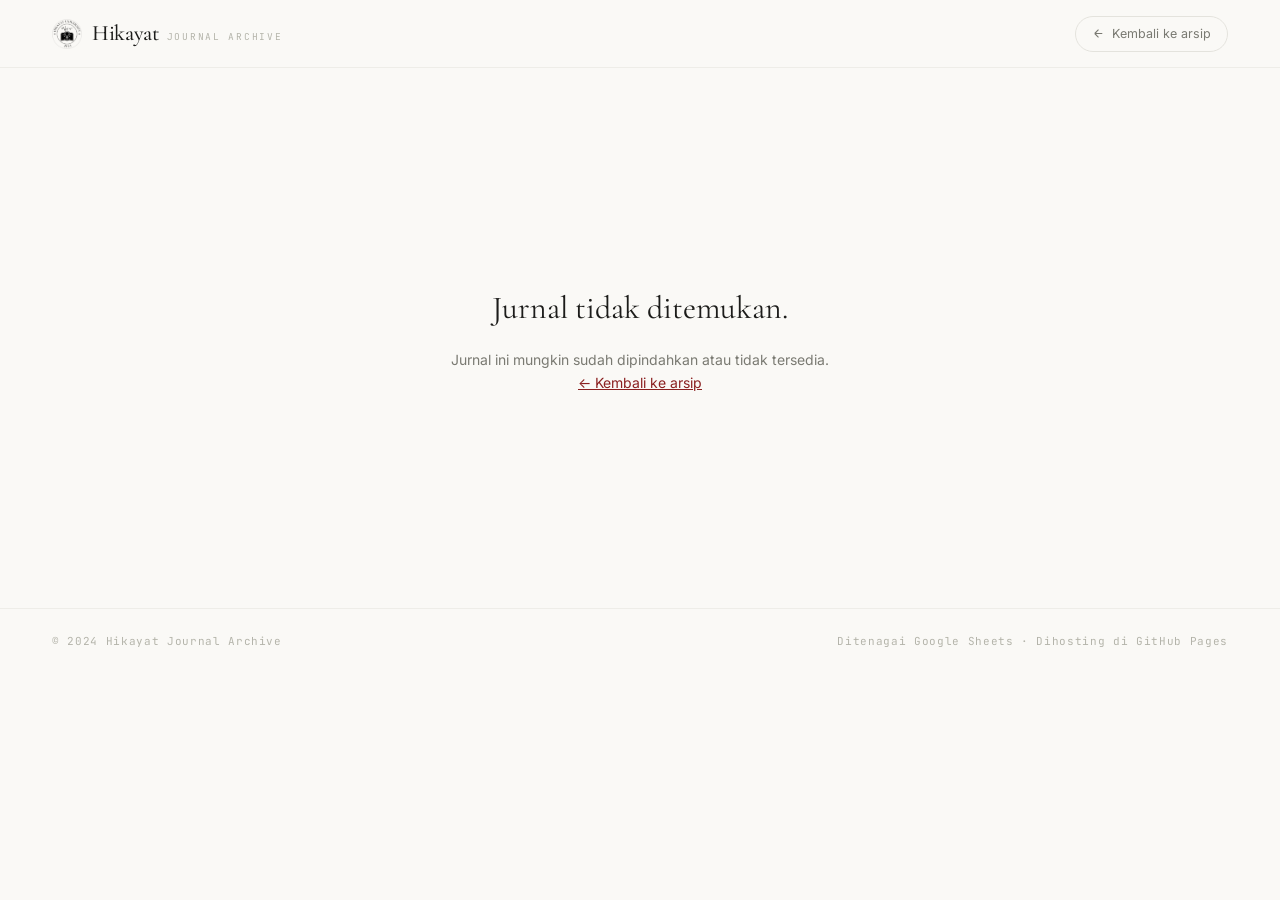
==== jurnal.html @ 31cbf6dc "Add files via upload" ====
<!DOCTYPE html>
<html lang="id">
<head>
  <meta charset="UTF-8" />
  <meta name="viewport" content="width=device-width, initial-scale=1.0" />
  <title>Jurnal — Hikayat Journal Archive</title>
  <link rel="preconnect" href="https://fonts.googleapis.com" />
  <link rel="preconnect" href="https://fonts.gstatic.com" crossorigin />
  <link href="https://fonts.googleapis.com/css2?family=Cormorant+Garamond:ital,wght@0,300;0,400;0,500;0,600;1,300;1,400;1,500&family=Inter:wght@300;400;500&family=JetBrains+Mono:wght@400;500&display=swap" rel="stylesheet" />
  <style>
    *, *::before, *::after { box-sizing: border-box; margin: 0; padding: 0; }

    :root {
      --ink:        #1c1c1a;
      --ink-light:  #7a7a72;
      --ink-faint:  #b4b4aa;
      --paper:      #faf9f6;
      --paper-dim:  #eeede8;
      --paper-mid:  #e4e3dd;
      --accent:     #8b2020;
      --white:      #ffffff;

      --f-display: 'Cormorant Garamond', Georgia, serif;
      --f-body:    'Inter', system-ui, sans-serif;
      --f-mono:    'JetBrains Mono', monospace;
      --r: 12px;
      --t: 220ms cubic-bezier(0.25, 0.46, 0.45, 0.94);
    }

    html { scroll-behavior: smooth; }

    body {
      font-family: var(--f-body);
      background: var(--paper);
      color: var(--ink);
      font-size: 15px;
      line-height: 1.6;
      -webkit-font-smoothing: antialiased;
    }

    /* ── NAV ── */
    nav {
      position: sticky; top: 0; z-index: 100;
      background: rgba(250, 249, 246, 0.92);
      backdrop-filter: blur(20px);
      -webkit-backdrop-filter: blur(20px);
      border-bottom: 1px solid var(--paper-dim);
      padding: 0 52px; height: 68px;
      display: flex; align-items: center; justify-content: space-between;
    }

    .nav-brand {
      text-decoration: none; color: var(--ink);
      display: flex; align-items: center; gap: 10px;
    }
    .nav-brand img { height: 30px; width: auto; display: block; }
    .nav-brand-word {
      font-family: var(--f-display);
      font-size: 22px; font-weight: 500; letter-spacing: -0.3px;
    }
    .nav-brand-sub {
      font-family: var(--f-mono);
      font-size: 9.5px; letter-spacing: 0.18em;
      text-transform: uppercase; color: var(--ink-faint);
    }

    .btn-back {
      display: inline-flex; align-items: center; gap: 7px;
      font-family: var(--f-body); font-size: 12.5px; font-weight: 400;
      color: var(--ink-light); text-decoration: none;
      border: 1px solid var(--paper-mid); border-radius: 100px;
      padding: 7px 16px; transition: all var(--t);
    }
    .btn-back:hover { border-color: var(--ink-faint); color: var(--ink); }
    .btn-back svg { flex-shrink: 0; }

    /* ── LOADING ── */
    .loading-screen {
      min-height: 60vh;
      display: flex; align-items: center; justify-content: center;
      flex-direction: column; gap: 16px;
    }
    .loading-dot {
      width: 6px; height: 6px; border-radius: 50%;
      background: var(--ink-faint);
      animation: pulse 1.4s ease-in-out infinite;
    }
    @keyframes pulse {
      0%, 100% { opacity: 0.2; transform: scale(0.8); }
      50% { opacity: 1; transform: scale(1); }
    }
    .loading-label {
      font-family: var(--f-mono); font-size: 10px;
      letter-spacing: 0.16em; text-transform: uppercase;
      color: var(--ink-faint);
    }

    /* ── ERROR ── */
    .error-screen {
      min-height: 60vh;
      display: none; align-items: center; justify-content: center;
      flex-direction: column; gap: 16px; text-align: center;
      padding: 40px;
    }
    .error-screen.show { display: flex; }
    .error-screen h2 {
      font-family: var(--f-display); font-size: 32px;
      font-weight: 400; color: var(--ink);
    }
    .error-screen p { font-size: 14px; color: var(--ink-light); }
    .error-screen a { color: var(--accent); }

    /* ── HERO JURNAL ── */
    .jurnal-hero {
      max-width: 860px; margin: 0 auto;
      padding: 72px 52px 56px;
      border-bottom: 1px solid var(--paper-dim);
    }

    .jurnal-eyebrow {
      display: flex; align-items: center; gap: 12px;
      margin-bottom: 28px;
    }

    .badge {
      font-family: var(--f-mono); font-size: 9.5px; font-weight: 500;
      letter-spacing: 0.1em; text-transform: uppercase;
      padding: 4px 12px; border-radius: 100px;
    }
    .b-sains      { background:#edf2ff; color:#2b5ce6; }
    .b-sosial     { background:#fff4e6; color:#c26400; }
    .b-hukum      { background:#f0fff4; color:#2d8c4e; }
    .b-ekonomi    { background:#fff0f6; color:#c2266a; }
    .b-teknologi  { background:#f3f0ff; color:#6741d9; }
    .b-kesehatan  { background:#e6fcf5; color:#0c7a5e; }
    .b-pendidikan { background:#fff9db; color:#896a00; }
    .b-lain       { background:#f1f3f5; color:#495057; }

    .jurnal-year {
      font-family: var(--f-mono); font-size: 10.5px;
      color: var(--ink-faint); letter-spacing: 0.06em;
    }

    .jurnal-title {
      font-family: var(--f-display);
      font-size: clamp(36px, 4.5vw, 58px);
      font-weight: 400; line-height: 1.08;
      letter-spacing: -1.5px; color: var(--ink);
      margin-bottom: 24px;
    }

    .jurnal-authors {
      font-family: var(--f-body);
      font-size: 14px; font-weight: 300;
      color: var(--ink-light); line-height: 1.7;
      margin-bottom: 32px;
    }
    .jurnal-authors strong {
      font-weight: 400; color: var(--ink);
    }

    /* Meta grid */
    .jurnal-meta {
      display: flex; gap: 32px; flex-wrap: wrap;
      padding: 24px 0; border-top: 1px solid var(--paper-dim);
    }
    .meta-item { display: flex; flex-direction: column; gap: 4px; }
    .meta-lbl {
      font-family: var(--f-mono); font-size: 9px;
      letter-spacing: 0.16em; text-transform: uppercase;
      color: var(--ink-faint);
    }
    .meta-val {
      font-size: 13.5px; font-weight: 400; color: var(--ink);
    }
    .meta-val a {
      color: var(--accent); text-decoration: none;
    }
    .meta-val a:hover { text-decoration: underline; }

    /* ── BODY CONTENT ── */
    .jurnal-body {
      max-width: 860px; margin: 0 auto;
      padding: 56px 52px 40px;
    }

    .section-label {
      font-family: var(--f-mono); font-size: 9.5px;
      letter-spacing: 0.18em; text-transform: uppercase;
      color: var(--accent); font-weight: 400;
      margin-bottom: 16px;
      display: flex; align-items: center; gap: 10px;
    }
    .section-label::after {
      content: '';
      flex: 1; height: 1px;
      background: var(--paper-dim);
    }

    .jurnal-abstract {
      font-family: var(--f-display);
      font-size: clamp(19px, 2.2vw, 24px);
      font-weight: 300; line-height: 1.72;
      letter-spacing: -0.2px; color: var(--ink);
      margin-bottom: 56px;
    }

    /* Keywords */
    .kw-section { margin-bottom: 56px; }
    .kw-wrap { display: flex; gap: 8px; flex-wrap: wrap; margin-top: 4px; }
    .kw {
      padding: 6px 16px;
      background: var(--white);
      border: 1px solid var(--paper-dim);
      border-radius: 100px;
      font-family: var(--f-body);
      font-size: 12.5px; color: var(--ink-light);
      transition: all var(--t);
    }
    .kw:hover { border-color: var(--ink-faint); color: var(--ink); }

    /* ── PDF VIEWER ── */
    .pdf-section { margin-bottom: 64px; }

    .pdf-viewer-wrap {
      border: 1px solid var(--paper-dim);
      border-radius: var(--r);
      overflow: hidden;
      background: var(--white);
    }

    .pdf-toolbar {
      display: flex; align-items: center; justify-content: space-between;
      padding: 14px 20px;
      border-bottom: 1px solid var(--paper-dim);
      background: var(--paper);
    }
    .pdf-toolbar-label {
      font-family: var(--f-mono); font-size: 10px;
      letter-spacing: 0.14em; text-transform: uppercase;
      color: var(--ink-faint);
    }
    .pdf-toolbar-actions { display: flex; gap: 8px; }

    .btn-outline {
      display: inline-flex; align-items: center; gap: 6px;
      font-family: var(--f-body); font-size: 12px; font-weight: 400;
      color: var(--ink-light); background: var(--white);
      border: 1px solid var(--paper-dim); border-radius: 100px;
      padding: 6px 14px; cursor: pointer; text-decoration: none;
      transition: all var(--t);
    }
    .btn-outline:hover { border-color: var(--ink-faint); color: var(--ink); }

    .btn-primary {
      display: inline-flex; align-items: center; gap: 6px;
      font-family: var(--f-body); font-size: 12px; font-weight: 400;
      color: var(--white); background: var(--ink);
      border: 1px solid var(--ink); border-radius: 100px;
      padding: 6px 14px; cursor: pointer; text-decoration: none;
      transition: all var(--t);
    }
    .btn-primary:hover { background: #333330; border-color: #333330; }

    .pdf-frame {
      width: 100%; height: 78vh;
      border: none; display: block;
      background: #f5f5f5;
    }

    .pdf-unavailable {
      padding: 64px 40px;
      text-align: center;
      display: none;
    }
    .pdf-unavailable.show { display: block; }
    .pdf-unavailable p {
      font-family: var(--f-display); font-size: 20px;
      font-weight: 300; color: var(--ink-light);
      line-height: 1.6; margin-bottom: 24px;
    }

    /* ── CTA FOOTER ── */
    .jurnal-cta {
      border-top: 1px solid var(--paper-dim);
      padding: 40px 0 80px;
      display: flex; align-items: center; justify-content: space-between;
      gap: 24px; flex-wrap: wrap;
    }
    .jurnal-cta-text {
      font-family: var(--f-display); font-size: 18px;
      font-weight: 300; color: var(--ink-light);
    }
    .cta-actions { display: flex; gap: 10px; flex-wrap: wrap; }

    .btn-cta-dl {
      display: inline-flex; align-items: center; gap: 8px;
      font-family: var(--f-body); font-size: 13.5px; font-weight: 400;
      color: var(--white); background: var(--ink);
      border: 1px solid var(--ink); border-radius: 100px;
      padding: 11px 24px; text-decoration: none;
      transition: all var(--t);
    }
    .btn-cta-dl:hover { background: #333330; border-color: #333330; }

    .btn-cta-ext {
      display: inline-flex; align-items: center; gap: 8px;
      font-family: var(--f-body); font-size: 13.5px; font-weight: 400;
      color: var(--ink-light); background: transparent;
      border: 1px solid var(--paper-mid); border-radius: 100px;
      padding: 11px 24px; text-decoration: none;
      transition: all var(--t);
    }
    .btn-cta-ext:hover { border-color: var(--ink-faint); color: var(--ink); }

    /* ── FOOTER ── */
    footer {
      border-top: 1px solid var(--paper-dim);
      padding: 24px 52px;
      display: flex; align-items: center; justify-content: space-between;
    }
    footer p {
      font-family: var(--f-mono); font-size: 11px;
      color: var(--ink-faint); letter-spacing: 0.06em;
    }

    /* ── RESPONSIVE ── */
    @media (max-width: 760px) {
      nav { padding: 0 24px; }
      .jurnal-hero, .jurnal-body { padding-left: 24px; padding-right: 24px; }
      .jurnal-title { letter-spacing: -1px; }
      .pdf-frame { height: 55vh; }
      .jurnal-cta { flex-direction: column; align-items: flex-start; }
      footer { padding: 20px 24px; flex-direction: column; gap: 6px; }
    }

    @media (prefers-reduced-motion: reduce) {
      *, *::before, *::after { transition: none !important; animation: none !important; }
    }
  </style>
</head>
<body>

<!-- NAV -->
<nav>
  <a href="index.html" class="nav-brand">
    <img src="Logo.png" alt="Hikayat Journal Archive" />
    <span style="display:flex;align-items:baseline;gap:8px;">
      <span class="nav-brand-word">Hikayat</span>
      <span class="nav-brand-sub">Journal Archive</span>
    </span>
  </a>
  <a href="index.html" class="btn-back">
    <svg width="13" height="13" fill="none" stroke="currentColor" stroke-width="2" viewBox="0 0 24 24">
      <path d="M19 12H5M5 12l7 7M5 12l7-7"/>
    </svg>
    Kembali ke arsip
  </a>
</nav>

<!-- LOADING -->
<div class="loading-screen" id="loadingScreen">
  <div class="loading-dot"></div>
  <p class="loading-label">Memuat jurnal</p>
</div>

<!-- ERROR -->
<div class="error-screen" id="errorScreen">
  <h2>Jurnal tidak ditemukan.</h2>
  <p>Jurnal ini mungkin sudah dipindahkan atau tidak tersedia.<br>
  <a href="index.html">← Kembali ke arsip</a></p>
</div>

<!-- KONTEN JURNAL -->
<div id="jurnalContent" style="display:none;">

  <!-- HERO -->
  <header class="jurnal-hero">
    <div class="jurnal-eyebrow">
      <span class="badge" id="jBadge"></span>
      <span class="jurnal-year" id="jYear"></span>
    </div>
    <h1 class="jurnal-title" id="jTitle"></h1>
    <p class="jurnal-authors" id="jAuthors"></p>
    <div class="jurnal-meta" id="jMeta"></div>
  </header>

  <!-- BODY -->
  <main class="jurnal-body">

    <!-- ABSTRAK -->
    <section style="margin-bottom: 56px;">
      <p class="section-label">Abstrak</p>
      <p class="jurnal-abstract" id="jAbstract"></p>
    </section>

    <!-- KATA KUNCI -->
    <section class="kw-section">
      <p class="section-label">Kata Kunci</p>
      <div class="kw-wrap" id="jKeywords"></div>
    </section>

    <!-- PDF VIEWER -->
    <section class="pdf-section" id="pdfSection">
      <p class="section-label">Dokumen</p>
      <div class="pdf-viewer-wrap">
        <div class="pdf-toolbar">
          <span class="pdf-toolbar-label">Full text</span>
          <div class="pdf-toolbar-actions">
            <a href="#" class="btn-outline" id="btnOpenNew" target="_blank" rel="noopener">
              <svg width="12" height="12" fill="none" stroke="currentColor" stroke-width="2" viewBox="0 0 24 24">
                <path d="M18 13v6a2 2 0 0 1-2 2H5a2 2 0 0 1-2-2V8a2 2 0 0 1 2-2h6"/>
                <polyline points="15 3 21 3 21 9"/><line x1="10" y1="14" x2="21" y2="3"/>
              </svg>
              Buka di tab baru
            </a>
            <a href="#" class="btn-primary" id="btnDownload" target="_blank" rel="noopener">
              <svg width="12" height="12" fill="none" stroke="currentColor" stroke-width="2" viewBox="0 0 24 24">
                <path d="M21 15v4a2 2 0 0 1-2 2H5a2 2 0 0 1-2-2v-4"/>
                <polyline points="7 10 12 15 17 10"/><line x1="12" y1="15" x2="12" y2="3"/>
              </svg>
              Unduh PDF
            </a>
          </div>
        </div>
        <iframe class="pdf-frame" id="pdfFrame" title="Dokumen jurnal"></iframe>
        <div class="pdf-unavailable" id="pdfUnavailable">
          <p>Dokumen full text belum tersedia untuk jurnal ini.</p>
          <a href="#" class="btn-cta-ext" id="btnLinkFallback" target="_blank" rel="noopener" style="display:none;">
            Buka di sumber asli →
          </a>
        </div>
      </div>
    </section>

    <!-- CTA -->
    <div class="jurnal-cta">
      <p class="jurnal-cta-text">Temukan lebih banyak karya penelitian.</p>
      <div class="cta-actions" id="jCtaActions"></div>
    </div>

  </main>
</div>

<!-- FOOTER -->
<footer>
  <p>© 2024 Hikayat Journal Archive</p>
  <p>Ditenagai Google Sheets · Dihosting di GitHub Pages</p>
</footer>

<script>
  // ── CONFIG — samakan dengan index.html ──
  const SHEET_CSV_URL = "https://docs.google.com/spreadsheets/d/e/2PACX-1vS3NnGuIRou-yGn_Ly-YJFFwL18UWakhwrKK1UG0dIv_1KqaBICXdNUMzrRw3vczjFv44ZfTTjS-w7l/pub?gid=0&single=true&output=csv";

  // ── BADGE CLASS ──
  const BADGE = {
    sains:"b-sains", sosial:"b-sosial", hukum:"b-hukum",
    ekonomi:"b-ekonomi", teknologi:"b-teknologi",
    kesehatan:"b-kesehatan", pendidikan:"b-pendidikan"
  };
  function badgeClass(b) {
    if (!b) return "b-lain";
    return BADGE[b.toLowerCase()] || "b-lain";
  }

  // ── PARSE CSV ──
  function parseCSV(text) {
    const lines = text.trim().split("\n");
    if (lines.length < 2) return [];
    const headers = lines[0].split(",").map(h => h.replace(/"/g,"").trim().toLowerCase());
    return lines.slice(1).map((line, idx) => {
      const cols = []; let cur = "", inQ = false;
      for (let i = 0; i < line.length; i++) {
        const c = line[i];
        if (c === '"') { inQ = !inQ; }
        else if (c === ',' && !inQ) { cols.push(cur.trim()); cur = ""; }
        else { cur += c; }
      }
      cols.push(cur.trim());
      const obj = { id: idx + 1 };
      headers.forEach((h, i) => { obj[h] = (cols[i] || "").replace(/^"|"$/g, "").trim(); });
      return obj;
    }).filter(r => r.judul);
  }

  // ── DRIVE CONVERTERS ──
  function driveToPDF(url) {
    if (!url || url === "-" || url === "") return "";
    if (url.includes("export=download") || url.includes("uc?export")) return url;
    const m1 = url.match(/\/file\/d\/([a-zA-Z0-9_-]+)/);
    if (m1) return `https://drive.google.com/file/d/${m1[1]}/preview`;
    const m2 = url.match(/[?&]id=([a-zA-Z0-9_-]+)/);
    if (m2) return `https://drive.google.com/file/d/${m2[1]}/preview`;
    return url;
  }
  function driveDownload(url) {
    if (!url || url === "-" || url === "") return "";
    const m1 = url.match(/\/file\/d\/([a-zA-Z0-9_-]+)/);
    if (m1) return `https://drive.google.com/uc?export=download&id=${m1[1]}`;
    const m2 = url.match(/[?&]id=([a-zA-Z0-9_-]+)/);
    if (m2) return `https://drive.google.com/uc?export=download&id=${m2[1]}`;
    return url;
  }

  // ── RENDER ──
  function renderJurnal(j) {
    document.title = j.judul + " — Hikayat Journal Archive";

    // Badge + tahun
    const badge = document.getElementById("jBadge");
    badge.textContent = j.bidang || "Umum";
    badge.className = "badge " + badgeClass(j.bidang);
    document.getElementById("jYear").textContent = j.tahun || "";

    // Judul
    document.getElementById("jTitle").textContent = j.judul;

    // Penulis
    const penulisArr = j.penulis.split(";").map(p => p.trim()).filter(Boolean);
    document.getElementById("jAuthors").innerHTML =
      penulisArr.map((p, i) =>
        `<strong>${p}</strong>${i < penulisArr.length - 1 ? ' · ' : ''}`
      ).join('');

    // Meta
    const metaItems = [];
    if (j.bidang)       metaItems.push({ lbl: "Bidang", val: j.bidang });
    if (j.tahun)        metaItems.push({ lbl: "Tahun", val: j.tahun });
    if (j.doi)          metaItems.push({ lbl: "DOI", val: `<a href="https://doi.org/${j.doi}" target="_blank" rel="noopener">${j.doi}</a>` });
    if (j.link && j.link !== "-") metaItems.push({ lbl: "Sumber", val: `<a href="${j.link}" target="_blank" rel="noopener">Lihat sumber asli →</a>` });

    document.getElementById("jMeta").innerHTML = metaItems.map(m =>
      `<div class="meta-item">
        <span class="meta-lbl">${m.lbl}</span>
        <span class="meta-val">${m.val}</span>
      </div>`
    ).join("");

    // Abstrak
    document.getElementById("jAbstract").textContent = j.abstrak || "Abstrak tidak tersedia.";

    // Kata kunci
    const kwEl = document.getElementById("jKeywords");
    const kws = (j["kata kunci"] || "").split(";").filter(Boolean);
    if (kws.length) {
      kwEl.innerHTML = kws.map(k => `<span class="kw">${k.trim()}</span>`).join("");
    } else {
      kwEl.closest("section").style.display = "none";
    }

    // PDF viewer
    const pdfPreviewUrl  = driveToPDF(j.pdf);
    const pdfDownloadUrl = driveDownload(j.pdf);
    const hasLink = j.link && j.link !== "-" && j.link !== "";

    if (pdfPreviewUrl) {
      document.getElementById("pdfFrame").src = pdfPreviewUrl;
      document.getElementById("btnOpenNew").href    = pdfPreviewUrl.replace("/preview", "/view");
      document.getElementById("btnDownload").href   = pdfDownloadUrl;
    } else {
      document.getElementById("pdfFrame").style.display = "none";
      const unavail = document.getElementById("pdfUnavailable");
      unavail.classList.add("show");
      if (hasLink) {
        const fallback = document.getElementById("btnLinkFallback");
        fallback.href = j.link;
        fallback.style.display = "inline-flex";
      }
    }

    // CTA actions
    const ctaEl = document.getElementById("jCtaActions");
    let ctaHTML = `<a href="index.html" class="btn-cta-ext">← Kembali ke arsip</a>`;
    if (pdfDownloadUrl) {
      ctaHTML += `<a href="${pdfDownloadUrl}" class="btn-cta-dl" target="_blank" rel="noopener">
        <svg width="13" height="13" fill="none" stroke="currentColor" stroke-width="2" viewBox="0 0 24 24">
          <path d="M21 15v4a2 2 0 0 1-2 2H5a2 2 0 0 1-2-2v-4"/>
          <polyline points="7 10 12 15 17 10"/><line x1="12" y1="15" x2="12" y2="3"/>
        </svg>
        Unduh PDF
      </a>`;
    }
    ctaEl.innerHTML = ctaHTML;

    // Show content
    document.getElementById("loadingScreen").style.display = "none";
    document.getElementById("jurnalContent").style.display = "block";
  }

  // ── INIT ──
  async function init() {
    // Ambil ID dari URL: jurnal.html?id=3
    const params = new URLSearchParams(window.location.search);
    const id = parseInt(params.get("id"));

    if (!id) {
      document.getElementById("loadingScreen").style.display = "none";
      document.getElementById("errorScreen").classList.add("show");
      return;
    }

    try {
      const res = await fetch(SHEET_CSV_URL);
      if (!res.ok) throw new Error("HTTP " + res.status);
      const text = await res.text();
      const data = parseCSV(text);
      const jurnal = data.find(j => j.id === id);

      if (!jurnal) throw new Error("Not found");
      renderJurnal(jurnal);

    } catch(e) {
      console.error(e);
      document.getElementById("loadingScreen").style.display = "none";
      document.getElementById("errorScreen").classList.add("show");
    }
  }

  init();
</script>
</body>
</html>
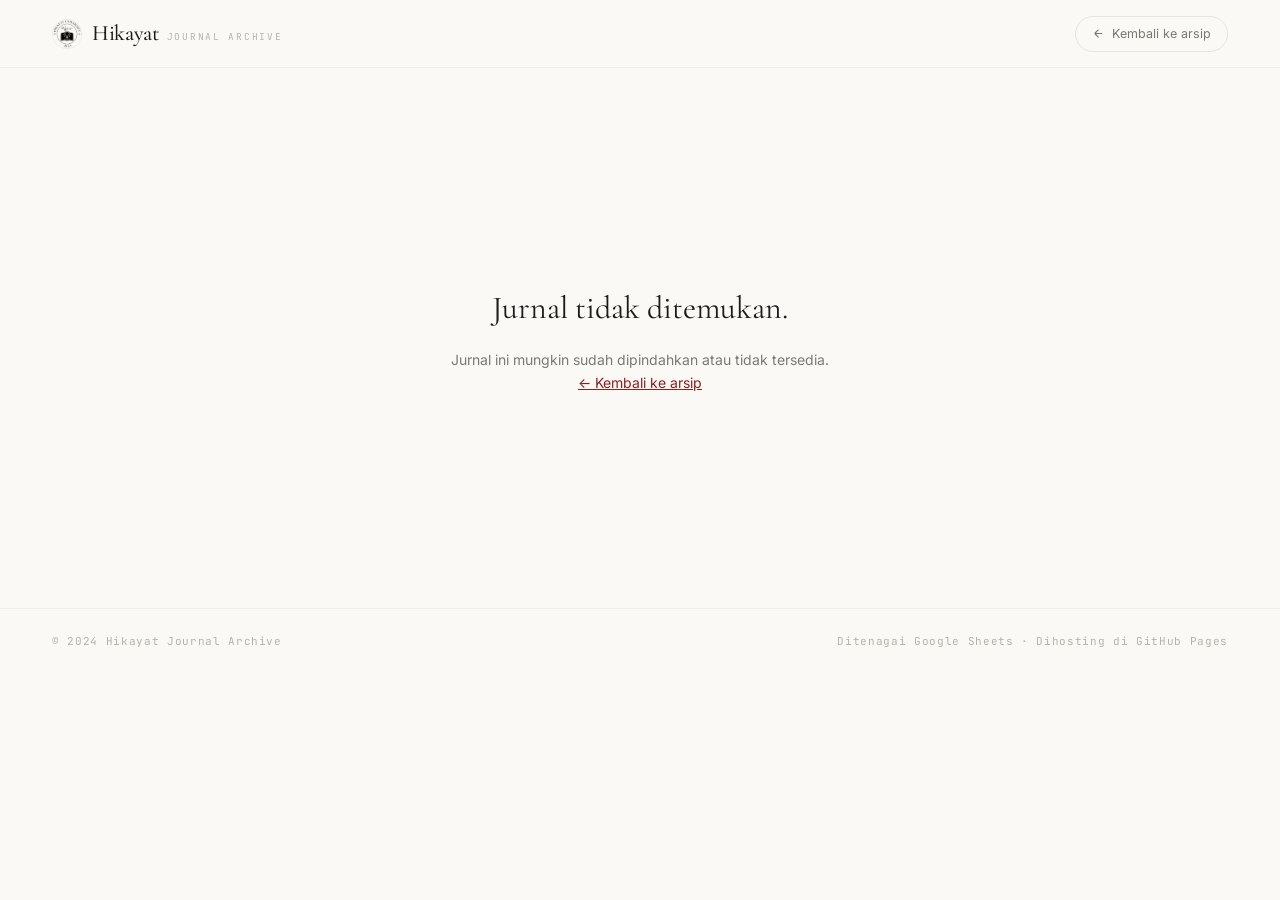
==== commit 6cf099b6: "Add files via upload" ====
--- a/jurnal.html
+++ b/jurnal.html
@@ -262,11 +262,52 @@
     }
     .btn-primary:hover { background: #333330; border-color: #333330; }
 
+    /* PDF preview — tinggi dibatasi ~3 halaman */
+    .pdf-preview-wrap {
+      position: relative;
+      overflow: hidden;
+      height: 820px;
+      transition: height 0.5s cubic-bezier(0.25, 0.46, 0.45, 0.94);
+    }
+    .pdf-preview-wrap.expanded { height: 78vh; }
+
     .pdf-frame {
-      width: 100%; height: 78vh;
+      width: 100%; height: 100%;
       border: none; display: block;
       background: #f5f5f5;
     }
+
+    /* Gradient fade bawah */
+    .pdf-fade {
+      position: absolute;
+      bottom: 0; left: 0; right: 0;
+      height: 200px;
+      background: linear-gradient(to bottom, transparent, var(--white));
+      pointer-events: none;
+      transition: opacity 0.4s ease;
+    }
+    .pdf-preview-wrap.expanded .pdf-fade { opacity: 0; }
+
+    /* Tombol expand */
+    .pdf-expand-bar {
+      padding: 20px;
+      text-align: center;
+      border-top: 1px solid var(--paper-dim);
+      background: var(--white);
+    }
+    .pdf-expand-bar.hidden { display: none; }
+
+    .btn-expand {
+      display: inline-flex; align-items: center; gap: 8px;
+      font-family: var(--f-body); font-size: 13px; font-weight: 400;
+      color: var(--ink); background: var(--paper);
+      border: 1px solid var(--paper-mid); border-radius: 100px;
+      padding: 10px 24px; cursor: pointer;
+      transition: all var(--t);
+    }
+    .btn-expand:hover { border-color: var(--ink-faint); background: var(--paper-dim); }
+    .btn-expand svg { transition: transform 0.3s ease; }
+    .btn-expand.expanded svg { transform: rotate(180deg); }
 
     .pdf-unavailable {
       padding: 64px 40px;
@@ -329,7 +370,8 @@
       nav { padding: 0 24px; }
       .jurnal-hero, .jurnal-body { padding-left: 24px; padding-right: 24px; }
       .jurnal-title { letter-spacing: -1px; }
-      .pdf-frame { height: 55vh; }
+      .pdf-preview-wrap { height: 480px; }
+      .pdf-preview-wrap.expanded { height: 60vh; }
       .jurnal-cta { flex-direction: column; align-items: flex-start; }
       footer { padding: 20px 24px; flex-direction: column; gap: 6px; }
     }
@@ -423,7 +465,16 @@
             </a>
           </div>
         </div>
-        <iframe class="pdf-frame" id="pdfFrame" title="Dokumen jurnal"></iframe>
+        <div class="pdf-preview-wrap" id="pdfPreviewWrap">
+          <iframe class="pdf-frame" id="pdfFrame" title="Dokumen jurnal"></iframe>
+          <div class="pdf-fade" id="pdfFade"></div>
+        </div>
+        <div class="pdf-expand-bar" id="pdfExpandBar">
+          <button class="btn-expand" id="btnExpand" onclick="togglePdfExpand()">
+            <svg width="14" height="14" fill="none" stroke="currentColor" stroke-width="2" viewBox="0 0 24 24"><polyline points="6 9 12 15 18 9"/></svg>
+            Baca dokumen lengkap
+          </button>
+        </div>
         <div class="pdf-unavailable" id="pdfUnavailable">
           <p>Dokumen full text belum tersedia untuk jurnal ini.</p>
           <a href="#" class="btn-cta-ext" id="btnLinkFallback" target="_blank" rel="noopener" style="display:none;">
@@ -449,6 +500,25 @@
 </footer>
 
 <script>
+  // ── PDF EXPAND TOGGLE ──
+  function togglePdfExpand() {
+    const wrap = document.getElementById("pdfPreviewWrap");
+    const btn  = document.getElementById("btnExpand");
+    const bar  = document.getElementById("pdfExpandBar");
+
+    const isExpanded = wrap.classList.contains("expanded");
+
+    if (isExpanded) {
+      wrap.classList.remove("expanded");
+      btn.classList.remove("expanded");
+      btn.innerHTML = `<svg width="14" height="14" fill="none" stroke="currentColor" stroke-width="2" viewBox="0 0 24 24"><polyline points="6 9 12 15 18 9"/></svg> Baca dokumen lengkap`;
+    } else {
+      wrap.classList.add("expanded");
+      btn.classList.add("expanded");
+      btn.innerHTML = `<svg width="14" height="14" fill="none" stroke="currentColor" stroke-width="2" viewBox="0 0 24 24"><polyline points="6 9 12 15 18 9"/></svg> Tutup`;
+    }
+  }
+
   // ── CONFIG — samakan dengan index.html ──
   const SHEET_CSV_URL = "https://docs.google.com/spreadsheets/d/e/2PACX-1vS3NnGuIRou-yGn_Ly-YJFFwL18UWakhwrKK1UG0dIv_1KqaBICXdNUMzrRw3vczjFv44ZfTTjS-w7l/pub?gid=0&single=true&output=csv";
 
@@ -484,22 +554,23 @@
   }
 
   // ── DRIVE CONVERTERS ──
-  function driveToPDF(url) {
-    if (!url || url === "-" || url === "") return "";
-    if (url.includes("export=download") || url.includes("uc?export")) return url;
-    const m1 = url.match(/\/file\/d\/([a-zA-Z0-9_-]+)/);
-    if (m1) return `https://drive.google.com/file/d/${m1[1]}/preview`;
-    const m2 = url.match(/[?&]id=([a-zA-Z0-9_-]+)/);
-    if (m2) return `https://drive.google.com/file/d/${m2[1]}/preview`;
-    return url;
-  }
-  function driveDownload(url) {
+  function driveFileId(url) {
     if (!url || url === "-" || url === "") return "";
     const m1 = url.match(/\/file\/d\/([a-zA-Z0-9_-]+)/);
-    if (m1) return `https://drive.google.com/uc?export=download&id=${m1[1]}`;
+    if (m1) return m1[1];
     const m2 = url.match(/[?&]id=([a-zA-Z0-9_-]+)/);
-    if (m2) return `https://drive.google.com/uc?export=download&id=${m2[1]}`;
-    return url;
+    if (m2) return m2[1];
+    return "";
+  }
+  function driveToPDF(url) {
+    const id = driveFileId(url);
+    if (!id) return "";
+    return `https://drive.google.com/file/d/${id}/preview`;
+  }
+  function driveDownload(url) {
+    const id = driveFileId(url);
+    if (!id) return "";
+    return `https://drive.google.com/uc?export=download&id=${id}`;
   }
 
   // ── RENDER ──
